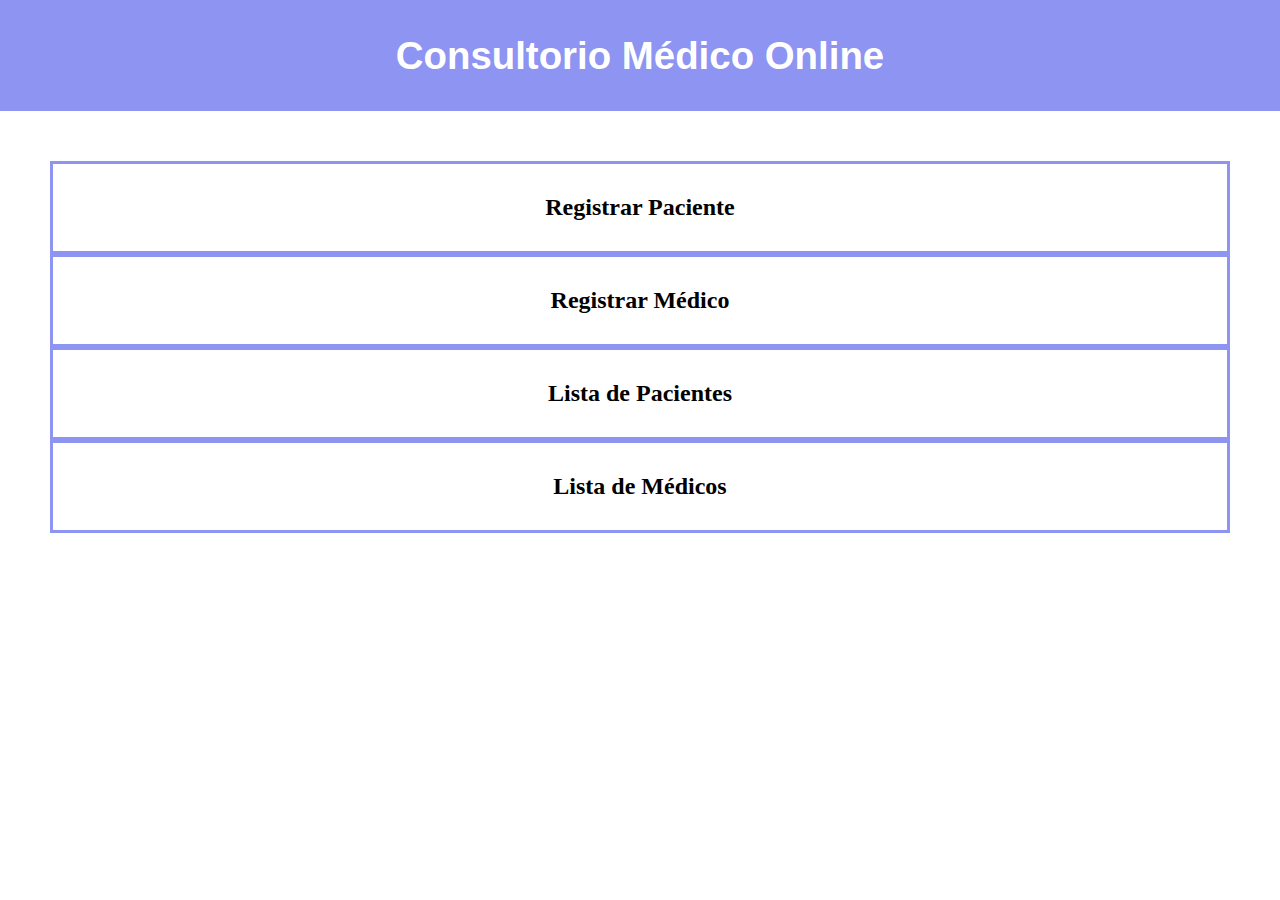
==== index.html @ 59ff5d7c "Todo la funcionalidad del proyecto" ====
<!DOCTYPE html>
<html lang="en">

<head>
    <meta charset="UTF-8">
    <meta http-equiv="X-UA-Compatible" content="IE=edge">
    <meta name="viewport" content="width=device-width, initial-scale=1.0">
    <title>Consultorio Medico Grupo 4</title>
    <link rel="stylesheet" href="style.css">
</head>

<body>
    <header>
        <h1>Consultorio Médico Online</h1>
    </header>
    <main>
        <article id="registrar-paciente">
            <h2>Registrar Paciente</h2>      
        </article>
        <article id="registrar-medico">
            <h2>Registrar Médico</h2>
        </article>
        <article id="lista-paciente">
            <h2>Lista de Pacientes</h2>
        </article>
        <article id="lista-medico">
            <h2>Lista de Médicos</h2>
        </article>
    </main>
    <footer></footer>
    <script src="./Js/ingresoregistro.js"></script>
</body>
</html>
---- style.css ----
body{
    margin: 0;
    font-family: Verdana, Geneva, Tahoma, sans-serif;
}

header{
    background-color: rgb(141, 148, 241);
    text-align: center;
    color: white;
    padding: 8px;
    font-size: larger;
}

main > article{
    border: solid rgb(141, 148, 241);
    padding: 5px;
}

h2{
    text-align: center;
    font-family: Georgia, 'Times New Roman', Times, serif;
    padding: 5px;
}

main{
    padding: 50px;
}

p{
    text-align: center;
    background-color: rgb(141, 148, 241);
    color: white;
}
form{
    margin: 10px;
    padding: 5px;
    font-style: oblique;
    font-family: 'Franklin Gothic Medium', 'Arial Narrow', Arial, sans-serif;
}
span{
    color: red;
}
div{
    text-align: center;
}

table {
    border-collapse: collapse;
    width: 100%;
    font-size: 16px;
    font-family: sans-serif;
}

thead{
    padding: 20px;
    text-align: center;
    border: 2px solid rgb(141, 148, 241);
    ;
}

th,td {
    padding: 10px;
    text-align: center;
    border: 3px solid rgb(141, 148, 241);
}

label {
    display: block;
    margin-bottom: 5px;
    font-weight: bold;
}

input,
select {
    width: 100%;
    margin-bottom: 15px;
    padding: 5px;
    border: 4px solid rgb(141, 148, 241);
    border-radius: 15px;
    box-sizing: border-box;
    font-family: 'Franklin Gothic Medium', 'Arial Narrow', Arial, sans-serif;
    
}

input {
    
    font-family: 'Franklin Gothic Medium', 'Arial Narrow', Arial, sans-serif;
}
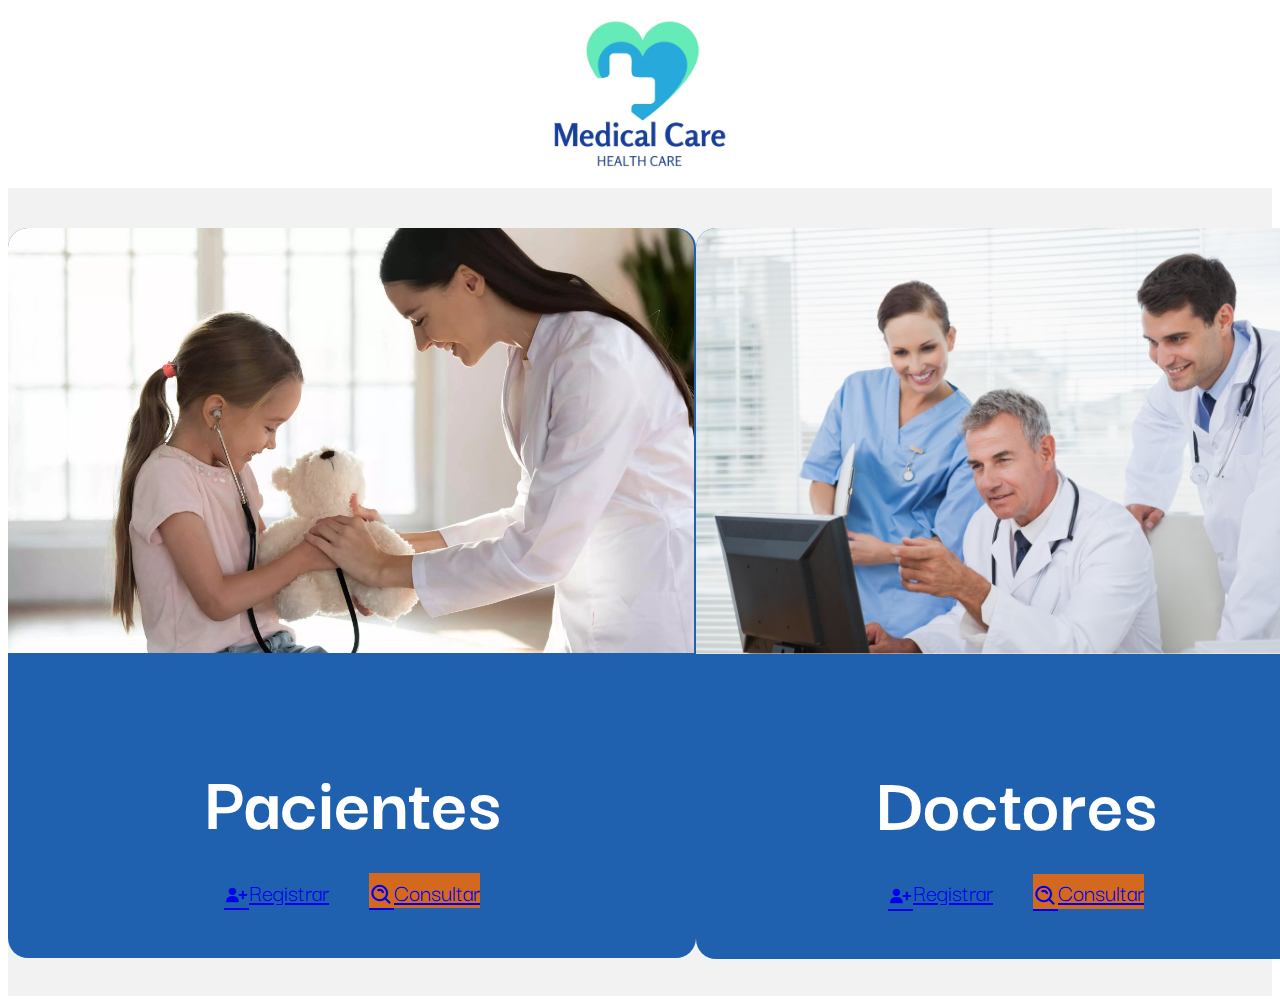
==== commit 2eacb067: "Merge pull request #2 from SPinzon02/Sergio-Pinzon" ====
--- a/index.html
+++ b/index.html
@@ -1,33 +1,51 @@
-<!DOCTYPE html>
-<html lang="en">
-
-<head>
-    <meta charset="UTF-8">
-    <meta http-equiv="X-UA-Compatible" content="IE=edge">
-    <meta name="viewport" content="width=device-width, initial-scale=1.0">
-    <title>Consultorio Medico Grupo 4</title>
-    <link rel="stylesheet" href="style.css">
-</head>
-
-<body>
-    <header>
-        <h1>Consultorio Médico Online</h1>
-    </header>
-    <main>
-        <article id="registrar-paciente">
-            <h2>Registrar Paciente</h2>      
-        </article>
-        <article id="registrar-medico">
-            <h2>Registrar Médico</h2>
-        </article>
-        <article id="lista-paciente">
-            <h2>Lista de Pacientes</h2>
-        </article>
-        <article id="lista-medico">
-            <h2>Lista de Médicos</h2>
-        </article>
-    </main>
-    <footer></footer>
-    <script src="./Js/ingresoregistro.js"></script>
-</body>
+<!DOCTYPE html>
+<html lang="en">
+<head>
+    <meta charset="UTF-8">
+    <meta http-equiv="X-UA-Compatible" content="IE=edge">
+    <meta name="viewport" content="width=device-width, initial-scale=1.0">
+    <title>Pagina Principal</title>
+    <link rel="stylesheet" href="css/style.css">
+    <link href="https://cdn.jsdelivr.net/npm/bootstrap@5.3.0/dist/css/bootstrap.min.css" rel="stylesheet" integrity="sha384-9ndCyUaIbzAi2FUVXJi0CjmCapSmO7SnpJef0486qhLnuZ2cdeRhO02iuK6FUUVM" crossorigin="anonymous">
+    <link href='https://unpkg.com/boxicons@2.1.4/css/boxicons.min.css' rel='stylesheet'>
+
+
+</head>
+<body>
+    <header>
+        <a href="index.html"><img src="imagenes/logo.jpg" alt="Logo" height="180px" class="logo"></a>
+    </header>
+    <main>
+        <div class="carta" style="padding: 0;"> 
+            <div class="card" style="width: 43rem; border-radius: 20px;">
+                
+                <div class="card-body" style="padding: 0; margin: 0; background-color: #1F61AF; border-radius: 20px;">
+                    <img src="imagenes/paciente-pediatrico.webp" alt="" height="425px" style="padding: 0; margin-top: 0; border-radius: 20px 20px 0 0;">
+                    <h2 class="card-title" style="color: white;"> Pacientes</h2>
+                    <div class="botones">
+                    <a href="registrar-personas.html" class="btn btn-success" style="font-size: 25px;"> <i class='bx bxs-user-plus'></i> Registrar</a>
+                    <a href="personas.html" class="btn btn-primary" style="font-size: 25px; background-color:chocolate;"> <i class='bx bx-search-alt'></i> Consultar</a>
+                    </div>
+                    </div>
+                </div>
+            </div>
+        </div>
+        <div class="carta" style="padding: 0;"> 
+        <div class="card" style="width: 40rem; border-radius: 20px;">
+            <div class="card-body" style="padding: 0; margin: 0; background-color: #1F61AF; border-radius: 20px;">
+                <img src="imagenes/doctores.jpg" alt="" height="425.5px" style="border-radius: 20px 20px 0 0; padding: 0; margin: 0;">
+                <h2 class="card-title" style="color: white;">Doctores</h2>
+                <div class="botones">
+                <a href="registrar-doctores.html" class="btn btn-success" style="font-size: 25px; " > <i class='bx bxs-user-plus'></i> Registrar</a>
+                <a href="doctores.html" class="btn btn-primary" style="font-size: 25px; background-color:chocolate;"> <i class='bx bx-search-alt'></i> Consultar</a>
+                </div>
+                </div>
+            </div>
+        </div>
+    </div>
+        
+
+        
+    </main>
+</body>
 </html>--- a/css/style.css
+++ b/css/style.css
@@ -0,0 +1,80 @@
+@import url('https://fonts.googleapis.com/css2?family=Darker+Grotesque:wght@600&display=swap');
+*{
+    
+    font-family: 'Darker Grotesque', sans-serif;
+    
+}
+
+
+header{
+    
+    display: flex;
+    justify-content: center;
+}
+.logo{
+    display: flex;
+    justify-content: center;
+}
+.bx{
+    
+    margin: 0;
+    margin-top: 10px;
+    padding: 0;
+
+}
+
+.btn{
+    display: flex;
+    justify-content: center;
+    align-items: center;
+    
+    
+
+}
+
+main{
+    padding-top: 40px;
+    display: flex;
+    justify-content:space-around;
+    background-color:rgba(231, 229, 229, 0.5);
+    height:768px;
+    
+}
+.card-body h2{
+    font-size: 80px;
+    display: flex;
+    justify-content: center;
+    align-items: center;
+    flex-wrap: wrap;
+    
+}
+h2{
+    padding-top: 20px;
+    padding-bottom: 0;
+    margin-bottom: 0;
+    
+}
+img{
+    margin: 0;
+}
+.botones{
+    display: flex;
+    justify-content: center;
+    align-items: center;
+    flex-wrap: wrap;
+    padding: 20px;
+    
+}
+.botones a{
+    margin: 20px;
+    margin-top: 0;
+    margin-bottom: 30px;
+}
+.card{
+    transition: background-color 0.3s;
+}
+.card:hover{
+    background-color: blue;
+    
+}
+
